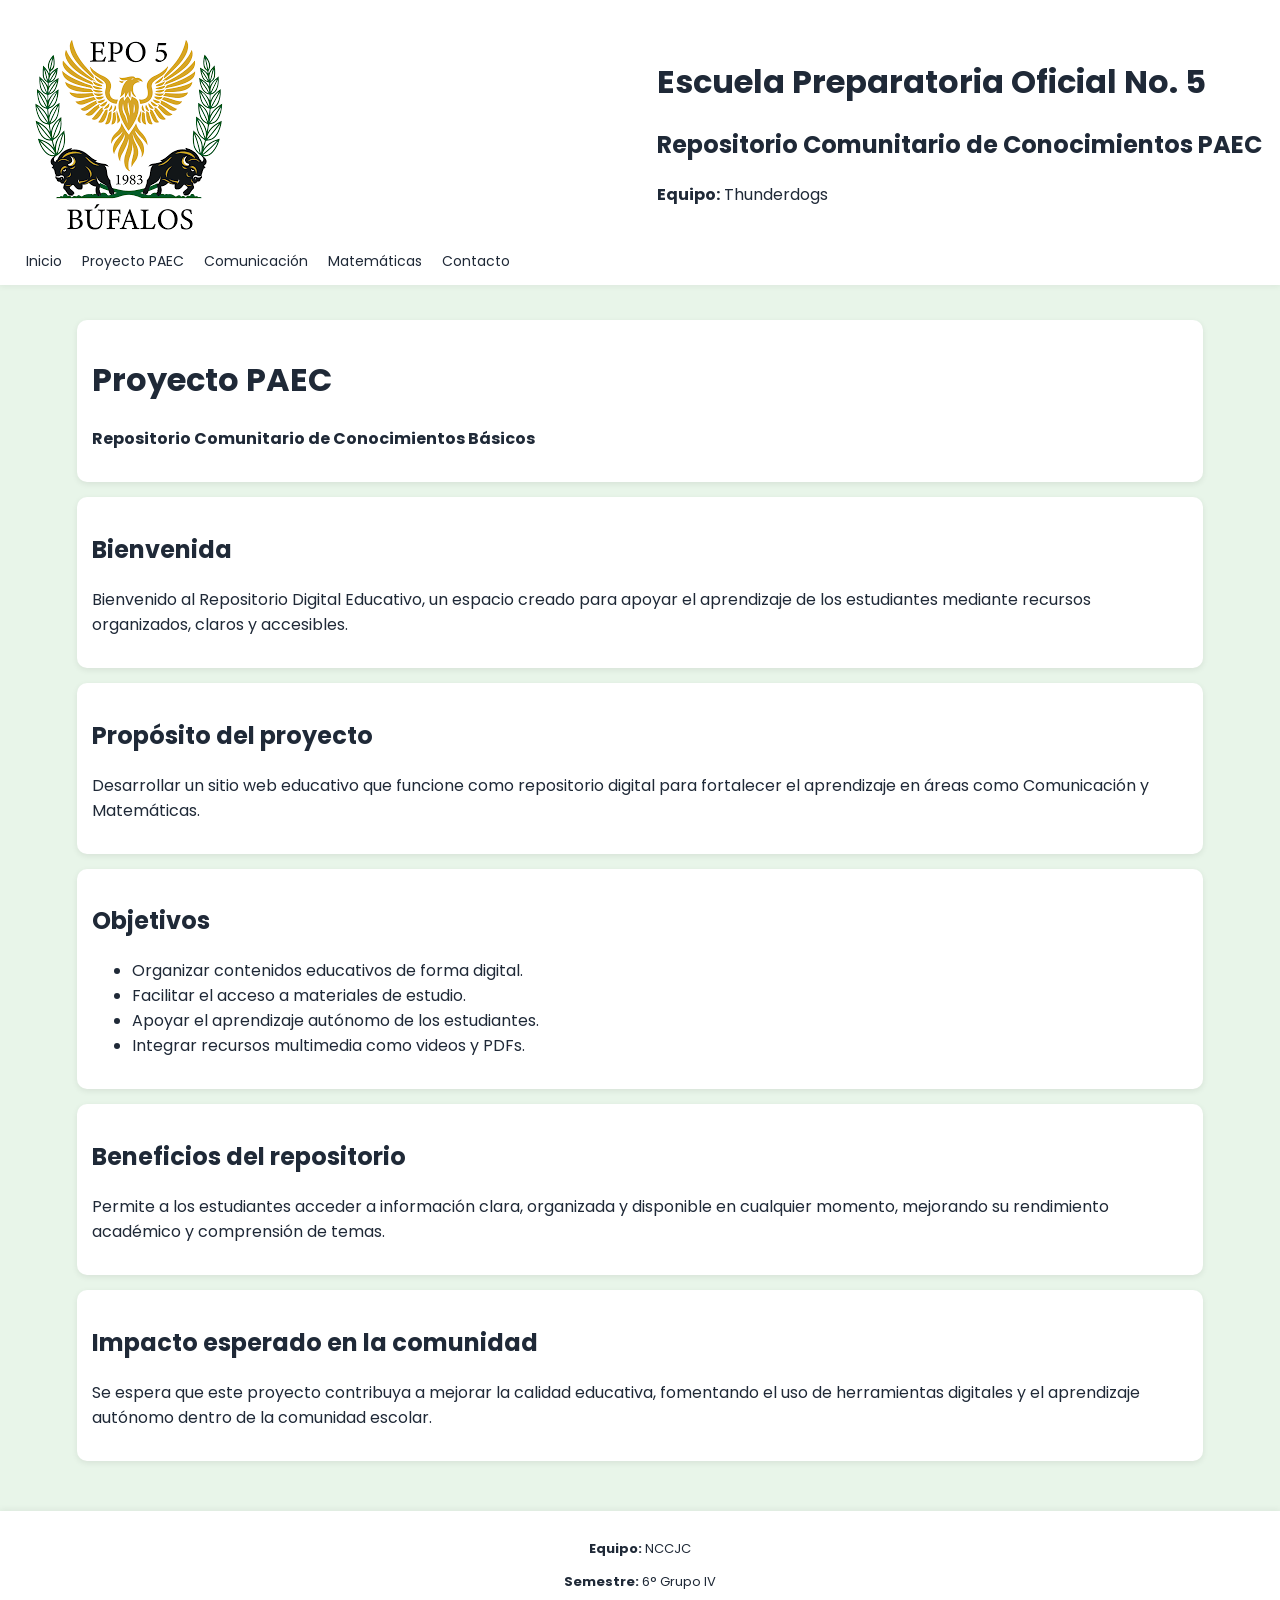
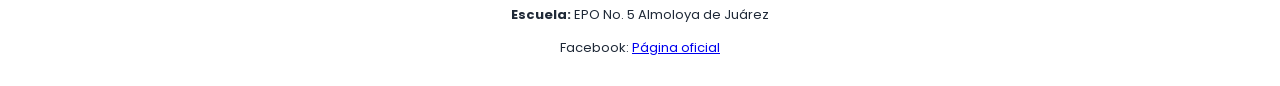
==== paec.html @ bb3abdf5 "Add files via upload" ====
<!DOCTYPE html>
<html lang="es">

<head>
    <meta charset="UTF-8">
    <meta name="viewport" content="width=device-width, initial-scale=1.0">
    <title>Repositorio PAEC | NCCJC</title>
    <link rel="stylesheet" href="style.css">
</head>

<body>

<!-- ================= HEADER ================= -->
<header class="header">

    <div class="logo">
        <!-- LOGO INSTITUCIONAL -->
        <img src="[data-uri]" alt="Logo institucional">
    </div>

    <div class="header-text">
        <h1>Escuela Preparatoria Oficial No. 5</h1>
        <h2>Repositorio Comunitario de Conocimientos PAEC</h2>
        <p><strong>Equipo:</strong> Thunderdogs</p>
    </div>

    <nav class="nav">
        <a href="index.html">Inicio</a>
        <a href="paec.html">Proyecto PAEC</a>
        <a href="comunicacion.html">Comunicación</a>
        <a href="matematicas.html">Matemáticas</a>
        <a href="contacto.html">Contacto</a>
    </nav>

</header>



<!-- ================= CONTENIDO ================= -->
<div class="container">

    <!-- NOMBRE DEL PROYECTO -->
    <div class="card">
        <h1>Proyecto PAEC</h1>
        <p><strong>Repositorio Comunitario de Conocimientos Básicos</strong></p>
    </div>

    <!-- BIENVENIDA -->
    <div class="card">
        <h2>Bienvenida</h2>
        <p>
            Bienvenido al Repositorio Digital Educativo, un espacio creado para apoyar
            el aprendizaje de los estudiantes mediante recursos organizados, claros y accesibles.
        </p>
    </div>

    <!-- PROPÓSITO -->
    <div class="card">
        <h2>Propósito del proyecto</h2>
        <p>
            Desarrollar un sitio web educativo que funcione como repositorio digital
            para fortalecer el aprendizaje en áreas como Comunicación y Matemáticas.
        </p>
    </div>

    <!-- OBJETIVOS -->
    <div class="card">
        <h2>Objetivos</h2>
        <ul>
            <li>Organizar contenidos educativos de forma digital.</li>
            <li>Facilitar el acceso a materiales de estudio.</li>
            <li>Apoyar el aprendizaje autónomo de los estudiantes.</li>
            <li>Integrar recursos multimedia como videos y PDFs.</li>
        </ul>
    </div>

    <!-- BENEFICIOS -->
    <div class="card">
        <h2>Beneficios del repositorio</h2>
        <p>
            Permite a los estudiantes acceder a información clara, organizada y disponible
            en cualquier momento, mejorando su rendimiento académico y comprensión de temas.
        </p>
    </div>

    <!-- IMPACTO -->
    <div class="card">
        <h2>Impacto esperado en la comunidad</h2>
        <p>
            Se espera que este proyecto contribuya a mejorar la calidad educativa,
            fomentando el uso de herramientas digitales y el aprendizaje autónomo
            dentro de la comunidad escolar.
        </p>
    </div>

</div>
<!-- ================= FOOTER ================= -->
<footer class="footer">

    <p><strong>Equipo:</strong> NCCJC</p>

    <p><strong>Semestre:</strong> 6° Grupo IV</p>
    <p><strong>Escuela:</strong> EPO No. 5 Almoloya de Juárez</p>

    <p>
        Facebook:
        <a href="https://www.facebook.com/EPO5.almoloya/" target="_blank">
            Página oficial
        </a>
    </p>

</footer>

</body>
</html>
---- style.css ----
@import url('https://fonts.googleapis.com/css2?family=Poppins:wght@300;400;500;600;700&display=swap');

body{
    margin:0;
    font-family: 'Poppins', sans-serif;
    background:#e8f5e9;
    color:#1f2937;
}

header{
    background:white;
    color:#1f2937;
    padding:12px 18px;
    display:flex;
    justify-content:space-between;
    align-items:center;
    flex-wrap:wrap;
    box-shadow:0 2px 6px rgba(0,0,0,0.05);
}

.logo{
    font-weight:600;
    font-size:16px;
}

nav a{
    color:#1f2937;
    text-decoration:none;
    margin:0 8px;
    font-size:14px;
}

nav a:hover{
    text-decoration:underline;
}

.container{
    width:88%;
    margin:auto;
    padding:20px;
}

.card{
    background:white;
    padding:15px;
    margin-top:15px;
    border-radius:10px;
    box-shadow:0 2px 6px rgba(0,0,0,0.08);
}

.btn{
    display:inline-block;
    padding:10px 14px;
    background:#2e7d32;
    color:white;
    border-radius:8px;
    text-decoration:none;
    margin-top:10px;
    transition:0.2s ease;
}

.btn:hover{
    background:#1b5e20;
}

footer{
    background:white;
    color:#1f2937;
    text-align:center;
    padding:15px;
    margin-top:30px;
    font-size:13px;
    box-shadow:0 -2px 6px rgba(0,0,0,0.05);
}
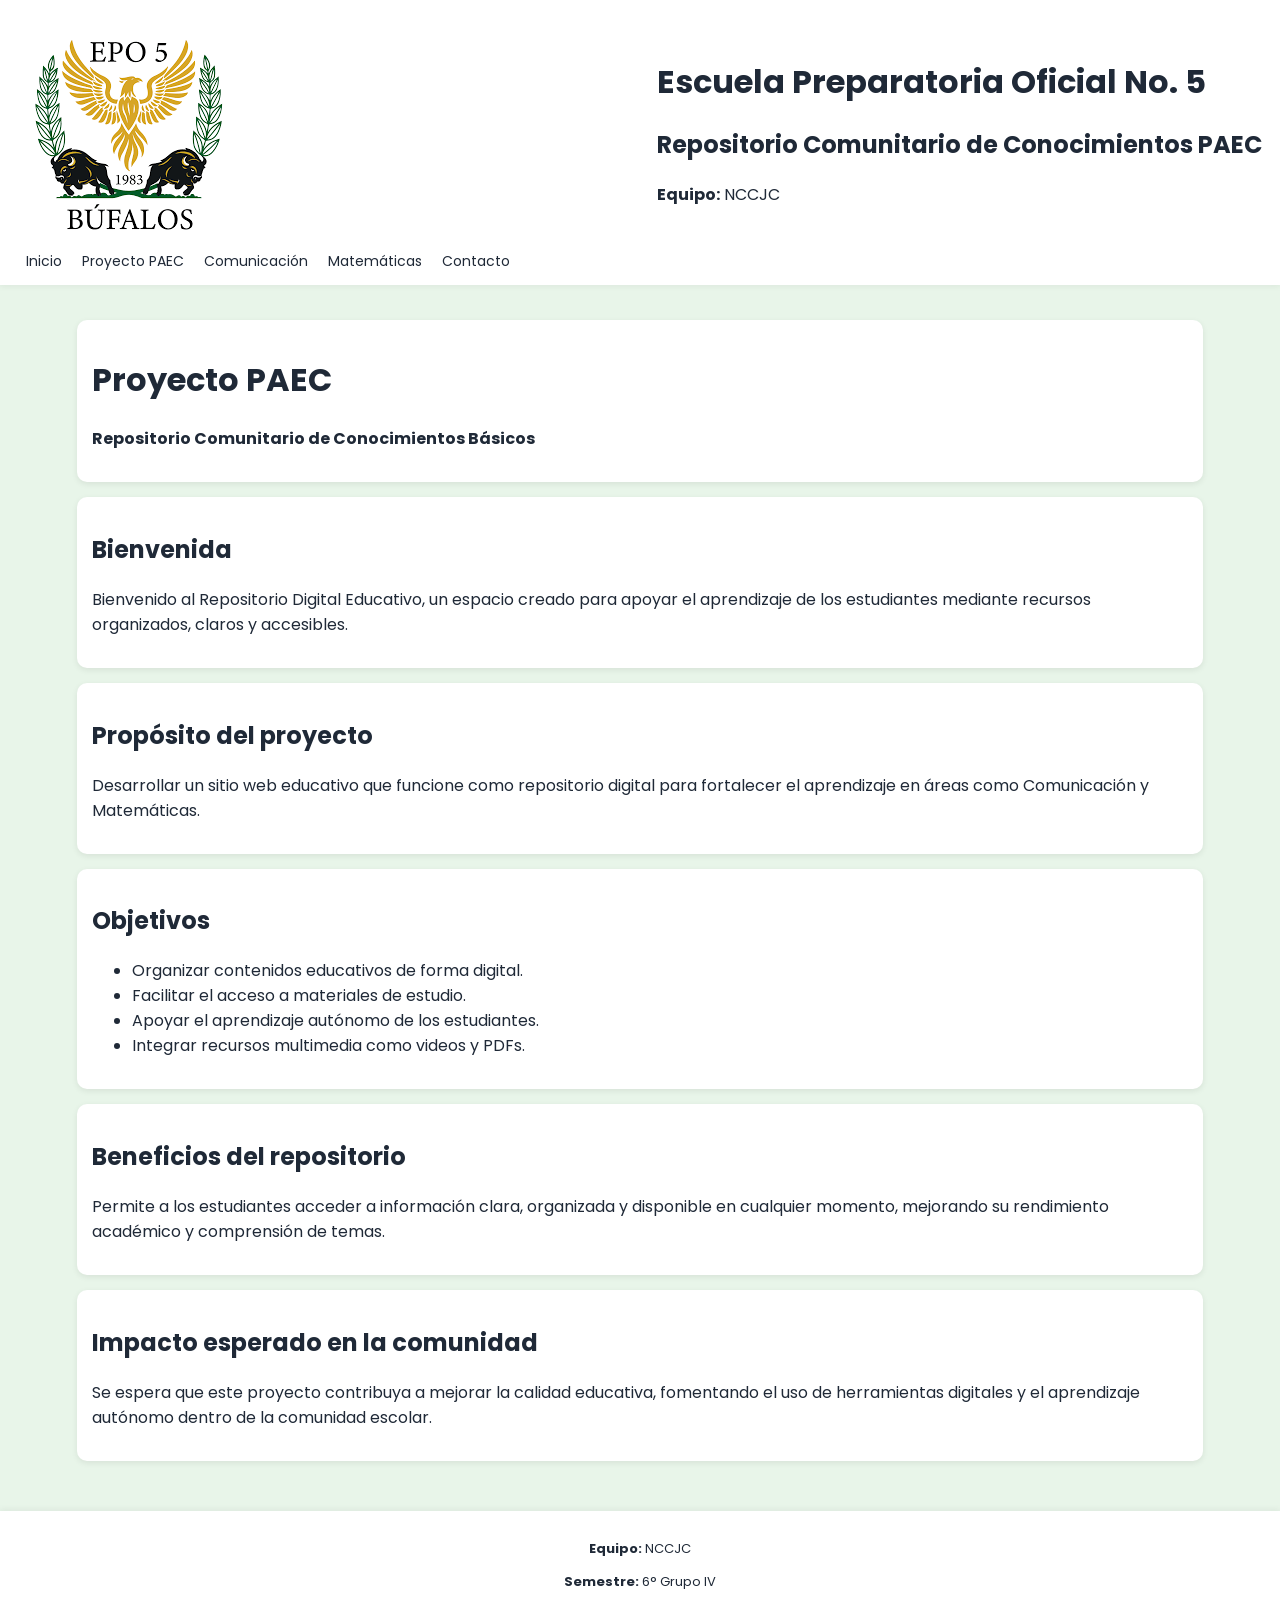
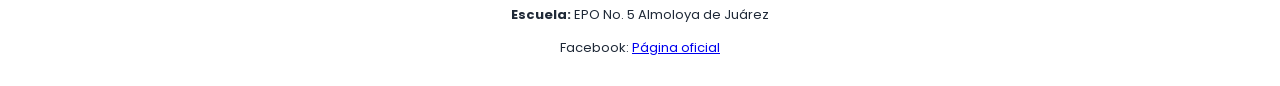
==== commit 476a6c28: "Update paec.html" ====
--- a/paec.html
+++ b/paec.html
@@ -4,7 +4,7 @@
 <head>
     <meta charset="UTF-8">
     <meta name="viewport" content="width=device-width, initial-scale=1.0">
-    <title>Repositorio PAEC | NCCJC</title>
+    <title>Repositorio PAEC |NCCJC</title>
     <link rel="stylesheet" href="style.css">
 </head>
 
@@ -21,7 +21,7 @@
     <div class="header-text">
         <h1>Escuela Preparatoria Oficial No. 5</h1>
         <h2>Repositorio Comunitario de Conocimientos PAEC</h2>
-        <p><strong>Equipo:</strong> Thunderdogs</p>
+        <p><strong>Equipo:</strong> NCCJC </p>
     </div>
 
     <nav class="nav">
